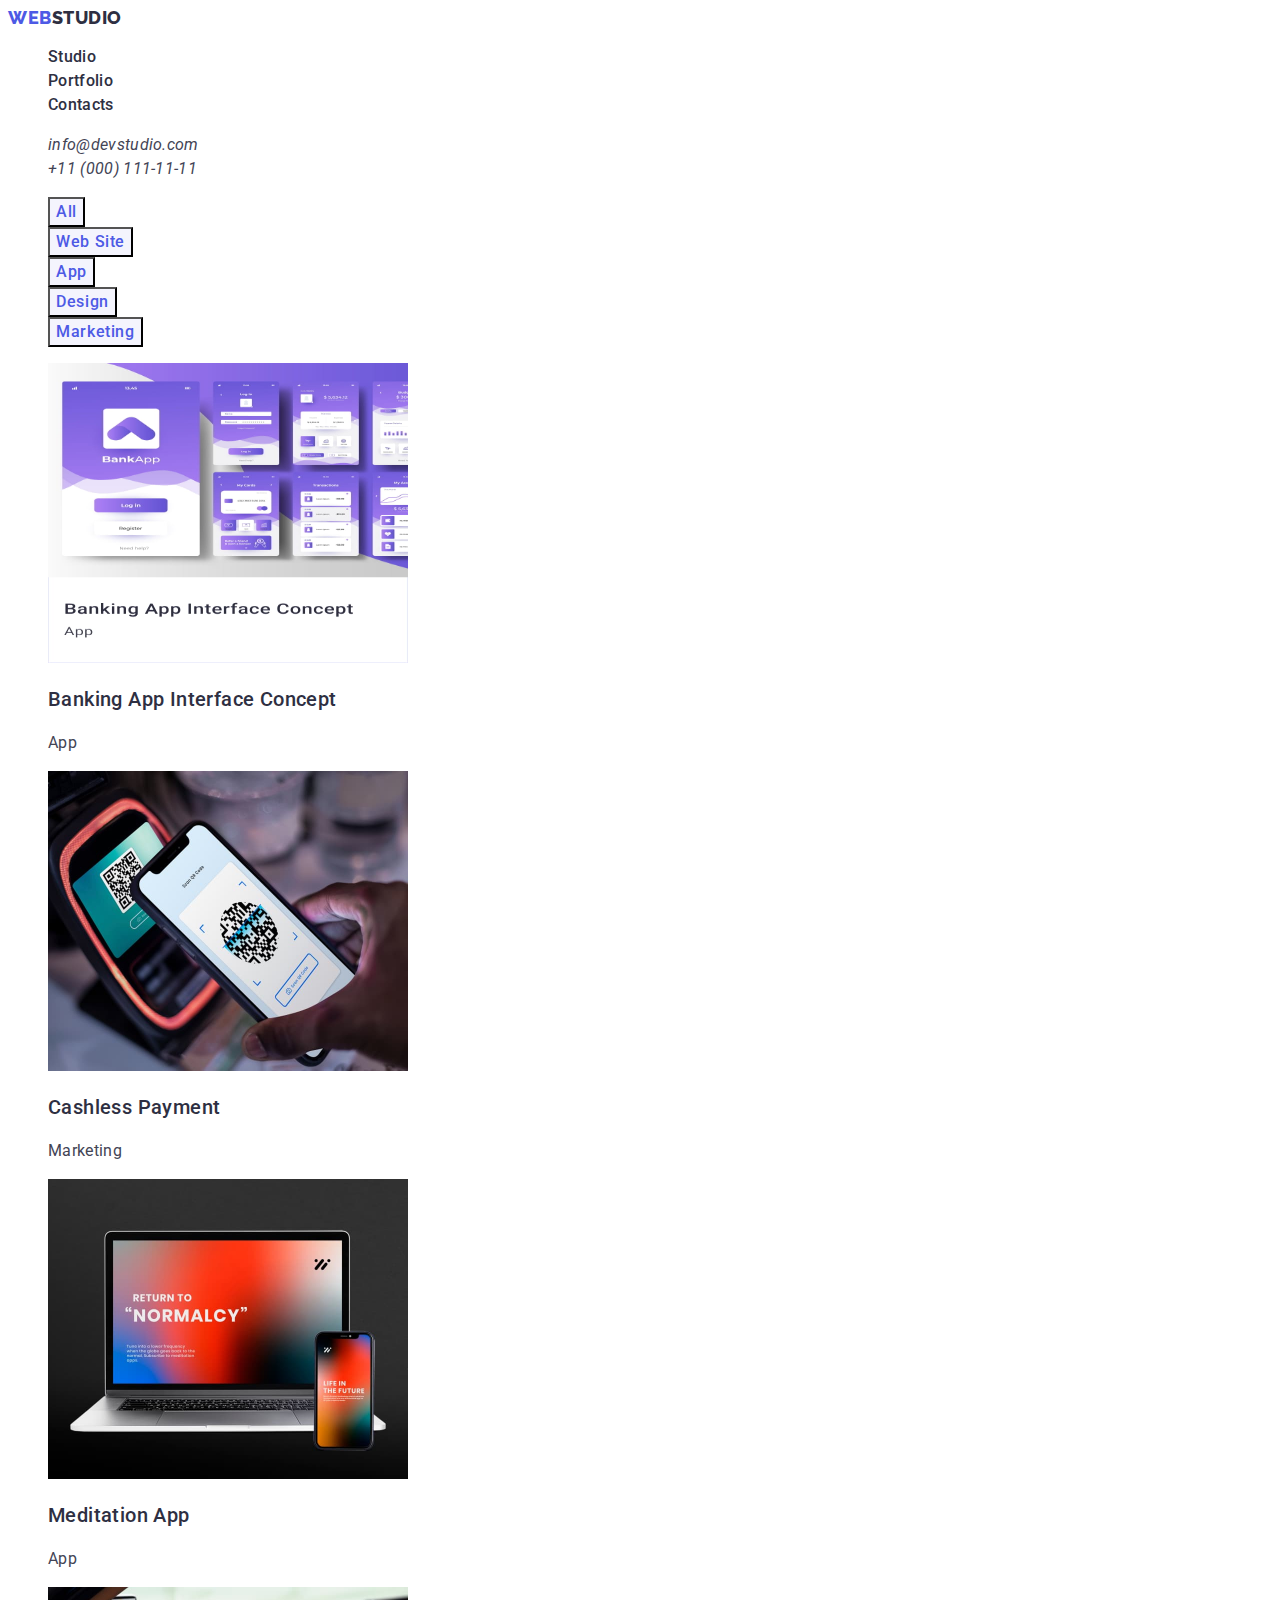
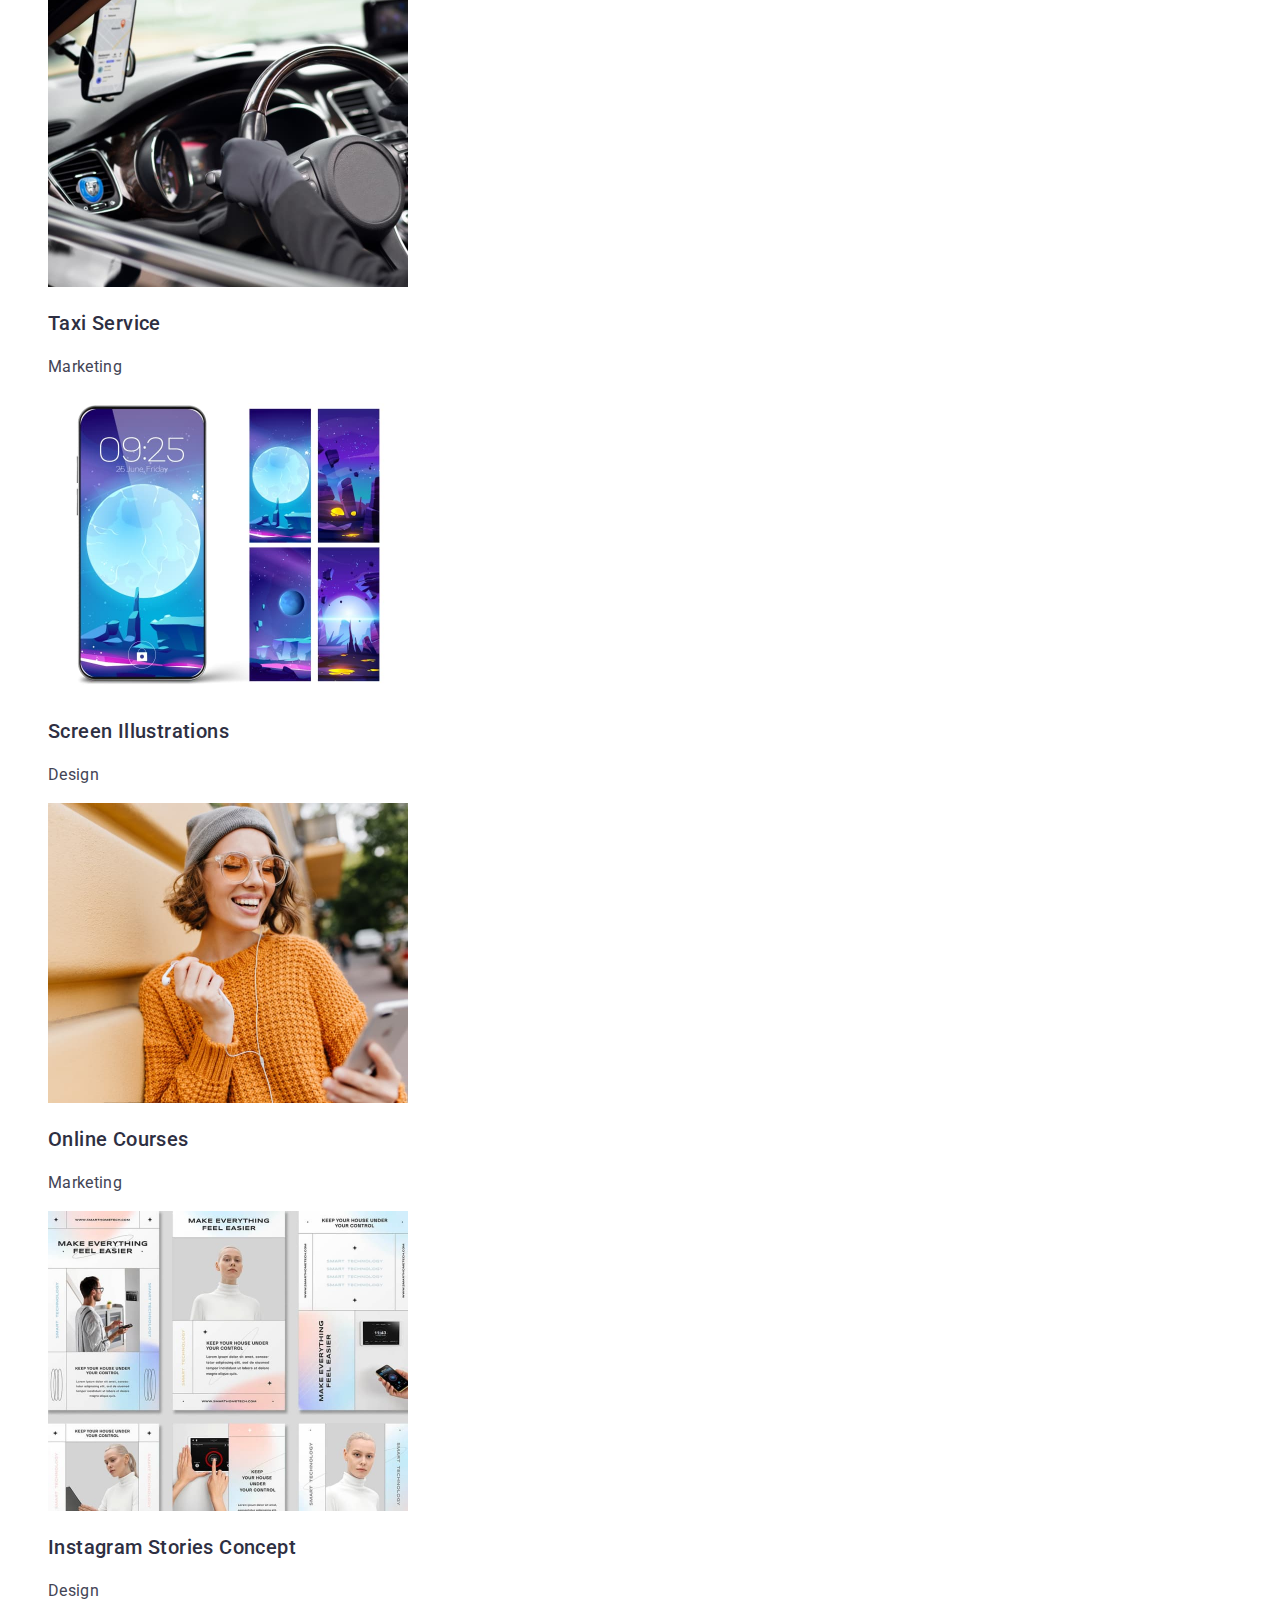
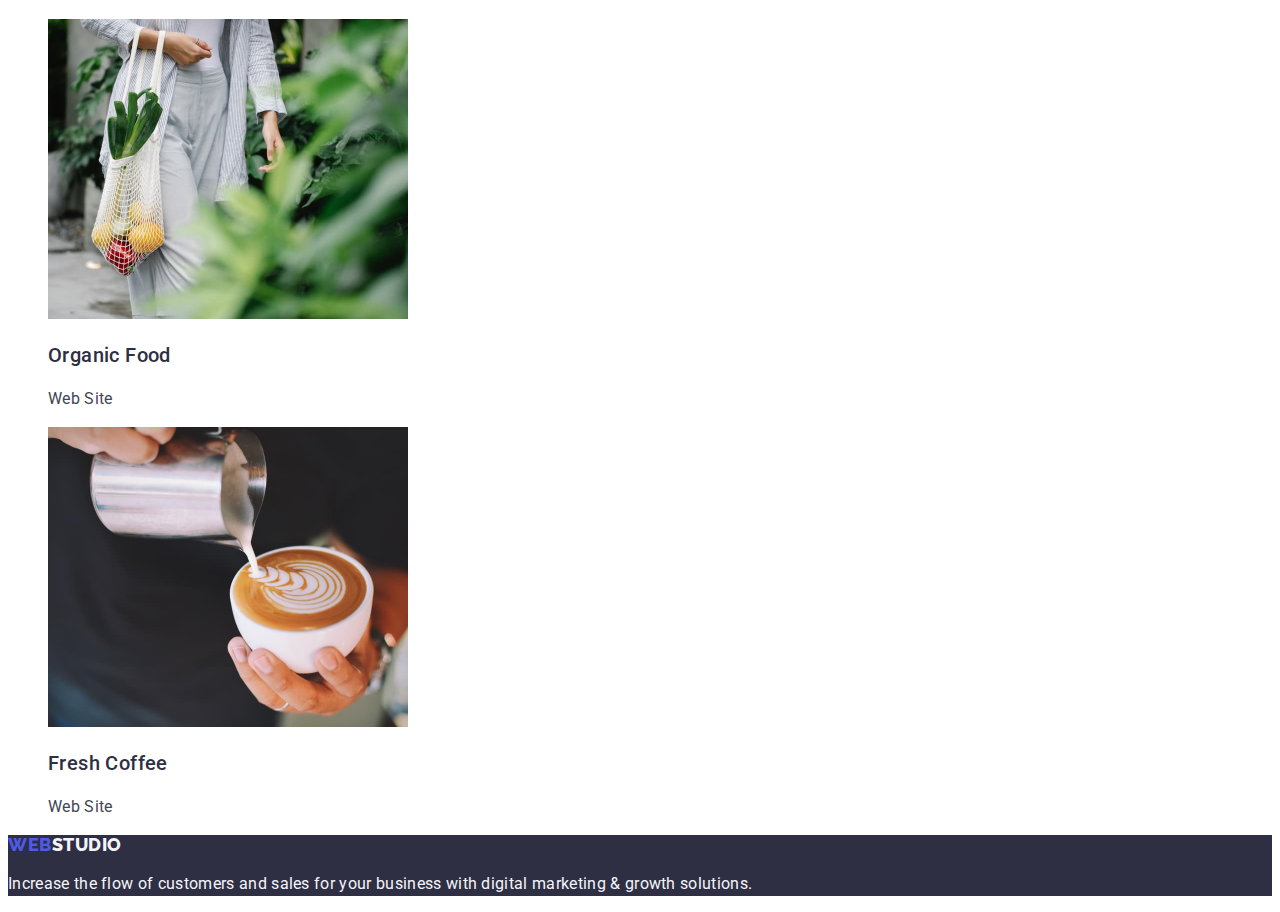
==== portfolio.html @ 21a37f5c "Portfolio" ====
<!DOCTYPE html>
<html lang="en">
<head>
    <meta charset="UTF-8">
    <meta name="viewport" content="width=device-width, initial-scale=1.0">
    <title>Portfolio</title>
    <link rel="preconnect" href="https://fonts.googleapis.com">
    <link rel="preconnect" href="https://fonts.gstatic.com" crossorigin>
    <link href="https://fonts.googleapis.com/css2?family=Raleway:wght@800&family=Roboto:wght@400;500;700;900&display=swap"
    rel="stylesheet">
    <link rel="stylesheet" href="./css/styles.css"/>
</head>
<body>
    <header class="header">
        
        <nav class="header-navigation">
            <a href="./index.html" class="header-logo link">
            <span class="header-logo-accent">WEB</span>STUDIO
            </a>
            <ul class="header-menu list">
              <li class="header-menu-item"><a class="header-menu-link link" href="#studio">Studio</a></li>
              <li class="header-menu-item"><a class="header-menu-link link" href="#portfolio">Portfolio</a></li>
              <li class="header-menu-item"><a class="header-menu-link link" href="#contacts">Contacts</a></li>
            </ul>
          </nav>

        <address>
            <ul class="header-socials list">
            <li class="header-socials-item"><a class="header-socials-link link" 
                href="mailto:info@devstudio.com">info@devstudio.com</a></li>
            <li class="header-socials-item"><a class="header-socials-link link"
                href="tel:+110001111111">+11 (000) 111-11-11</a></li>
            </ul>
        </address>
    </header>
    
    <main>
        <section class="buttons list">
            <ul class="buttons-menu list">
                <li>
                    <button type="button" class="element-button">All</button>
                </li>
                <li>
                    <button type="button"  class="element-button">Web Site</button>
                </li>
                <li>
                    <button type="button"  class="element-button">App</button>
                </li>
                <li>
                    <button type="button"  class="element-button">Design</button>
                </li>
                <li>
                    <button type="button"  class="element-button">Marketing</button>
                </li>
            </ul>
        </section>

        <section class="advantages">
        <h2 class="visually-hidden">What we do</h2>
        <ul class="advantages-list list">
            <li class="advantages-item" >
                <img src="./images/Banking-App-Interface-Concept.jpg" 
                alt="Banking App Interface Concept"
                width="360"
                height="300"
                />
                <h3 class="advantages-subtitle">Banking App Interface Concept</h3>
                <p class="advantages-item-text">App</p>
            </li>
            

            <li class="advantages-item">
                <img src="./images/Cashless-Payment.jpg" 
                alt="Cashless Payment"
                width="360"
                height="300"
                /> 
                <h3 class="advantages-subtitle">Cashless Payment</h3>
                <p class="advantages-item-text">Marketing</p>
            </li>
            

            <li class="advantages-item">
                <img src="./images/Meditation-App.jpg" 
                alt="Meditation App"
                width="360"
                height="300"
                /> 
                <h3 class="advantages-subtitle">Meditation App</h3>
                <p class="advantages-item-text">App</p>
            </li>
            
           
            <li class="advantages-item"> 
                <img src="./images/Taxi-Service.jpg" 
                alt="Taxi Service"
                width="360"
                height="300"
            /> 
            <h3 class="advantages-subtitle">Taxi Service</h3>
            <p class="advantages-item-text">Marketing</p>
            </li>

            <li class="advantages-item">
                <img src="./images/Screen-Illustrations.jpg" 
                alt="Screen Illustrations"
                width="360"
                height="300"
            /> 
            <h3 class="advantages-subtitle">Screen Illustrations</h3>
            <p class="advantages-item-text">Design</p>
            </li>

            <li class="advantages-item">
                <img src="./images/Online-Courses.jpg" 
                alt="Online Courses"
                width="360"
                height="300"
            /> 
            <h3 class="advantages-subtitle">Online Courses</h3>
            <p class="advantages-item-text">Marketing</p>
            </li>
            
            <li class="advantages-item">
                <img src="./images/Instagram-Stories-Concept.jpg" 
                alt="Instagram Stories Concept"
                width="360"
                height="300"
            /> 
            <h3 class="advantages-subtitle">Instagram Stories Concept</h3>
            <p class="advantages-item-text">Design</p>
            </li>

            <li class="advantages-item">
                <img src="./images/Organic-Food.jpg"
                alt="Organic Food"
                width="360"
                height="300"
            /> 
            <h3 class="advantages-subtitle">Organic Food</h3>
            <p class="advantages-item-text">Web Site</p>
            </li>

            <li class="advantages-item">
                <img src="./images/Fresh-Coffee.jpg" 
                alt="Fresh Coffee"
                width="360"
                height="300"
            /> 
            <h3 class="advantages-subtitle">Fresh Coffee</h3>
            <p class="advantages-item-text">Web Site</p>
            </li>

        </ul>
        </section>
    </main>
    
    <footer class="footer">
        <a href="./index.html" class="footer-logo link">
        <span class="header-logo-accent">WEB</span>STUDIO
        </a>

        <p class="footer-main-text">
            Increase the flow of customers and sales 
            for your business with digital marketing & growth solutions.
        </p>
    </footer>
</body>
</html>
---- css/styles.css ----
:root{
    --accent-color:  #4D5AE5;
}
body {
    font-family: 'Roboto';
}

.link{
    text-decoration: none;
}

.list{
    list-style-type: none;
}


.visually-hidden {
    position: absolute;
    width: 1px;
    height: 1px;
    margin: -1px;
    border: 0;
    padding: 0;        
    white-space: nowrap;
    clip-path: inset(100%);
    clip: rect(0 0 0 0);
    overflow: hidden;
}

/**------------ HEADER-------------- */

.header-logo {
color: #2E2F42;
font-size: 18px;
font-family: Raleway;
font-weight: 800;
line-height: 1.16;
letter-spacing: 0.03em;
text-transform: uppercase;
}

.header-logo-accent {
color: var(--accent-color);
}

.header-menu-link {
color: #2E2F42;
font-size: 16px;
font-weight: 500;
line-height: 1.5;
letter-spacing: 0.02em;
}
  
.header-menu-link:focus,
.header-menu-link:hover{
    color: var(--accent-color);
}

.header-socials-link{
    color: #434455;
    font-size: 16px;
    line-height: 1.5;
    letter-spacing: 0.02em;
}

/*?------------ BUTTONS SECTION-------------- */

.element-button{
    color: var(--accent-color);
    background-color: #F4F4FD;
    text-align: center;
    font-size: 16px;
    font-family: inherit;
    font-weight: 500;
    line-height: 1.5;
    letter-spacing: 0.04em;
}

.element-button:is(:hover,:focus){
color: #FFF;
background-color: #404BBF;
}

/*!------------ ADVANTAGES-------------- */

.advantages-list {
    background-color: #FFF;
}

.advantages-subtitle {
color: #2E2F42;
font-size: 20px;
font-weight: 500;
line-height: 1.2;
letter-spacing: 0.02em;
}
.advantages-item-text {
color: #434455;
font-size: 16px;
line-height: 1.5;
letter-spacing: 0.02em;
}

/*TODO------------ FOOTER-------------- */
.footer{
    background: #2E2F42; 
}
.footer-logo {
    color: #F4F4FD;
    font-size: 18px;
    font-family: Raleway;
    font-weight: 800;
    line-height: 1.16;
    letter-spacing: 0.03em;
    text-transform: uppercase;
    }
    
.header-logo-accent {
    color: var(--accent-color);
}
.footer-main-text{
    color: #F4F4FD;
    font-size: 16px;
    line-height: 1.5;
    letter-spacing: 0.02em;
}
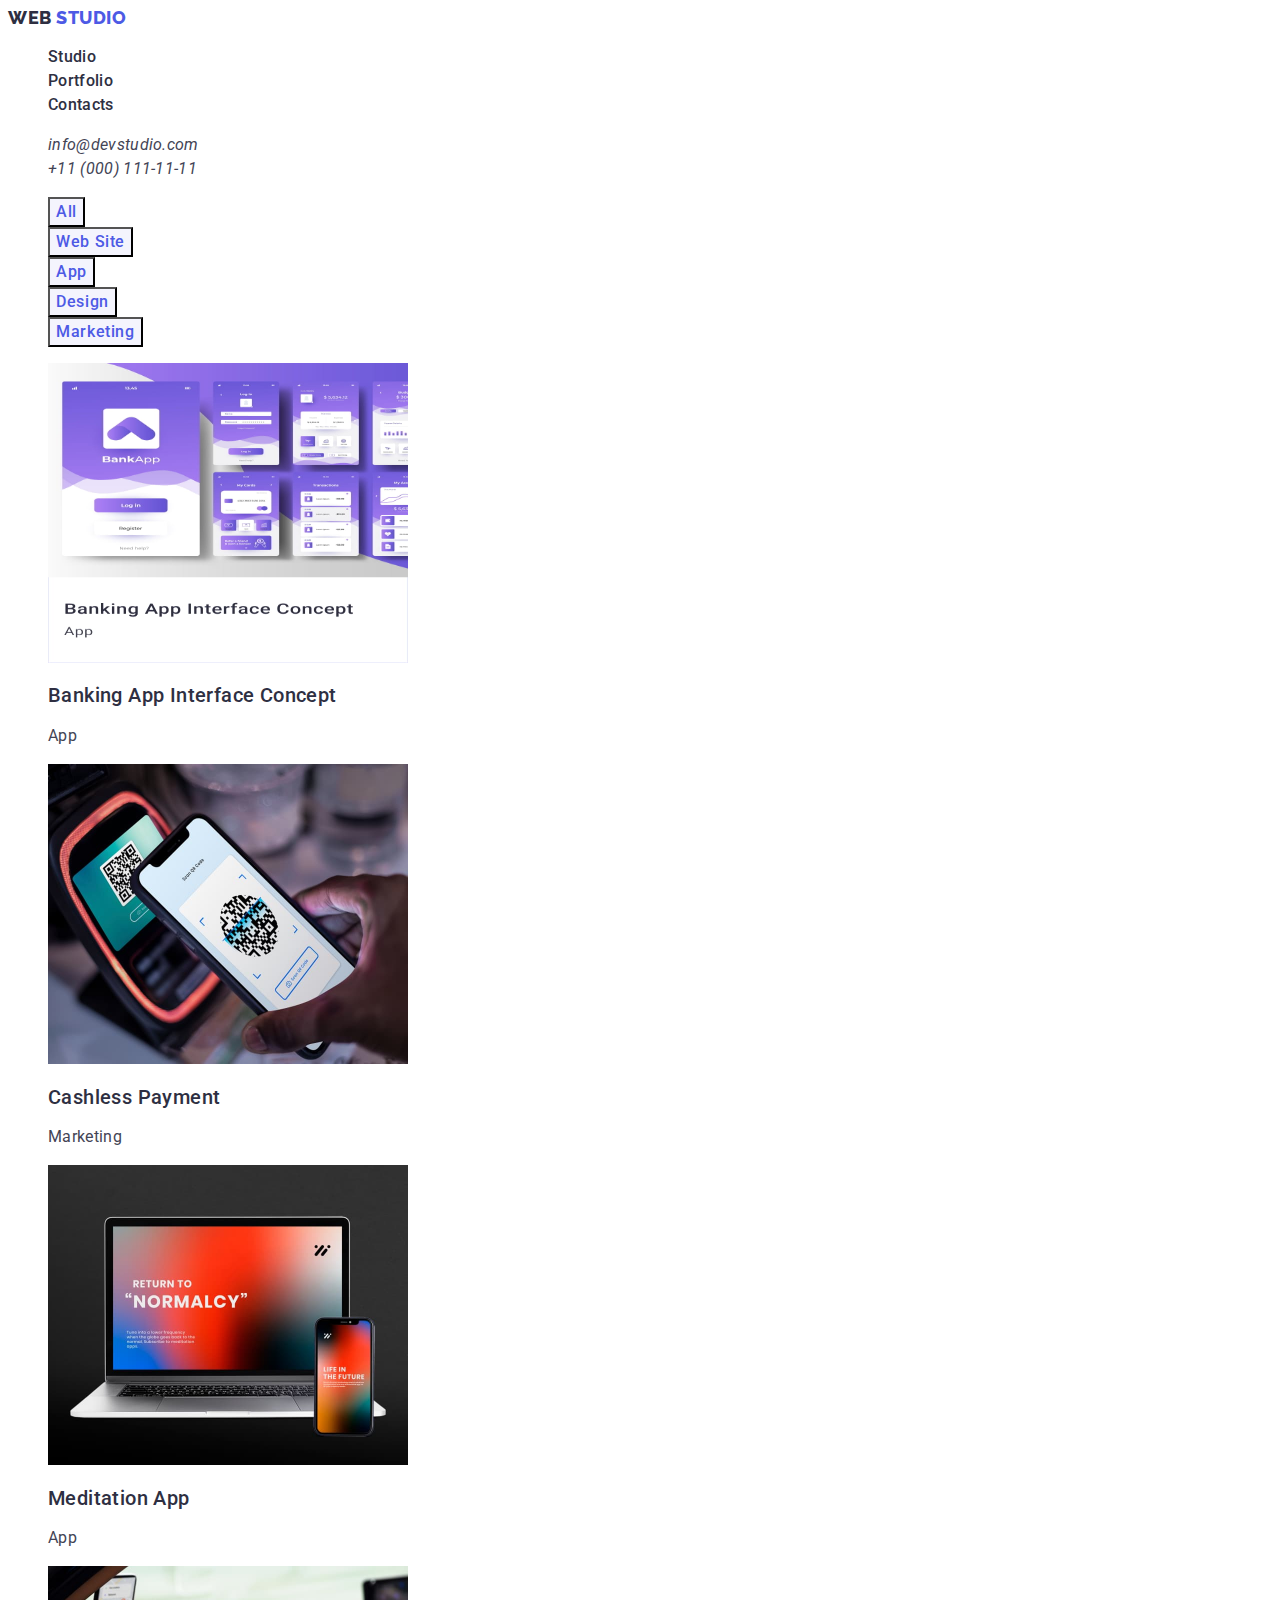
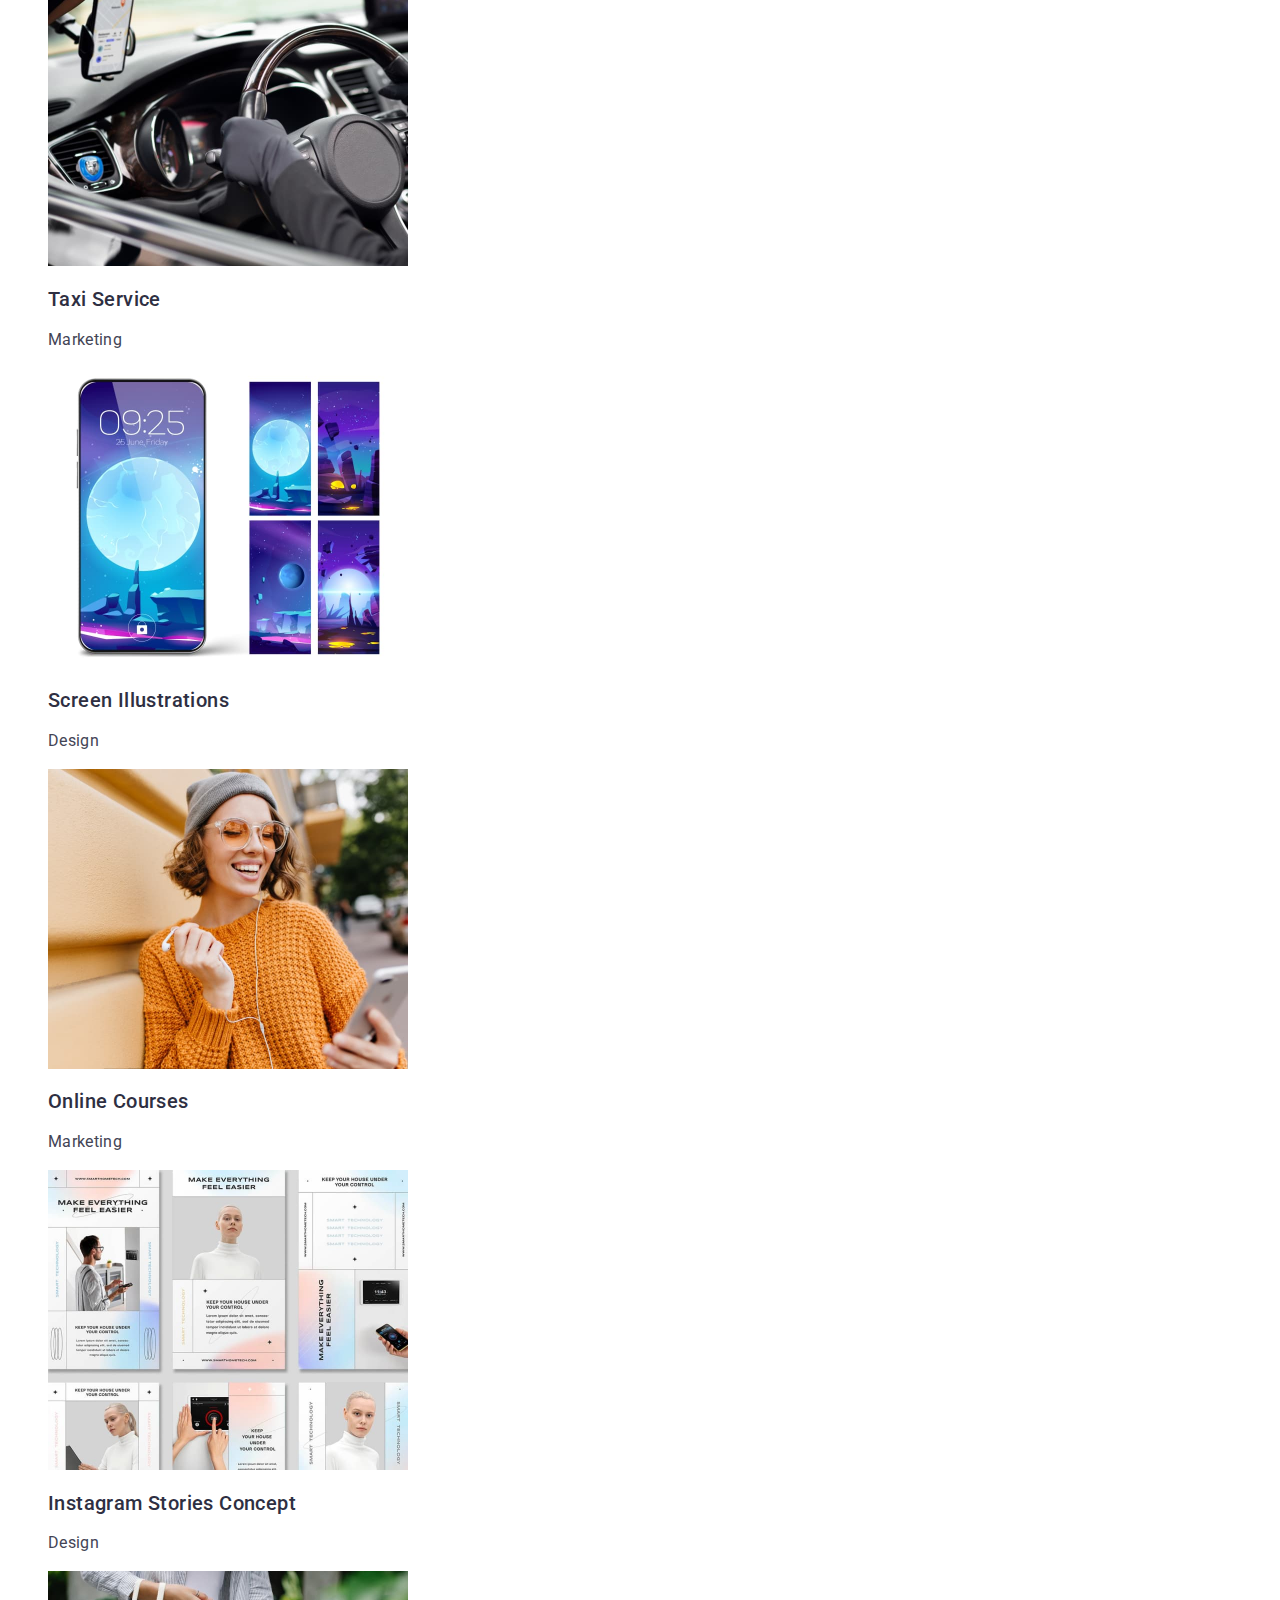
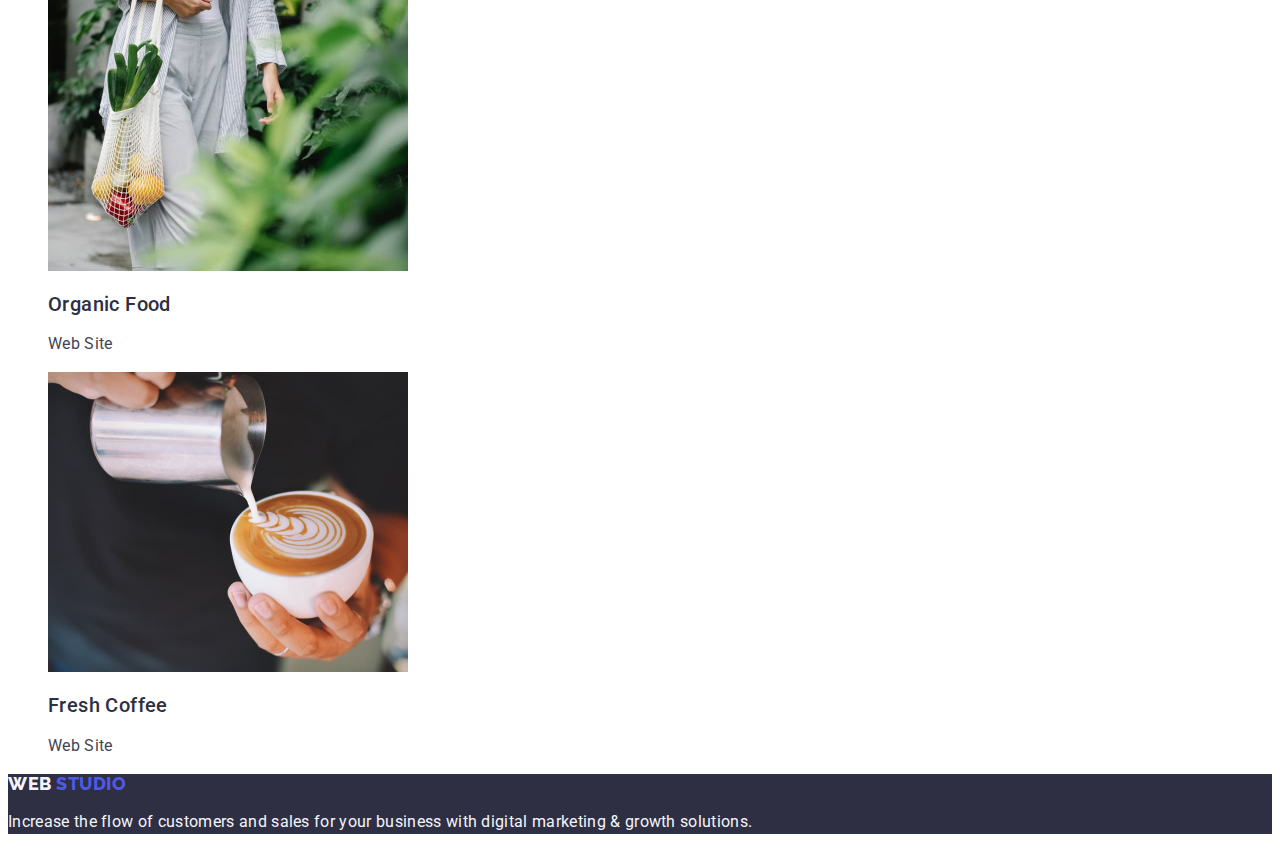
==== commit 925ea739: "portfolio+webstudio" ====
--- a/portfolio.html
+++ b/portfolio.html
@@ -15,16 +15,17 @@
         
         <nav class="header-navigation">
             <a href="./index.html" class="header-logo link">
-            <span class="header-logo-accent">WEB</span>STUDIO
+            Web
+            <span class="header-logo-accent">studio</span>
             </a>
             <ul class="header-menu list">
-              <li class="header-menu-item"><a class="header-menu-link link" href="#studio">Studio</a></li>
-              <li class="header-menu-item"><a class="header-menu-link link" href="#portfolio">Portfolio</a></li>
-              <li class="header-menu-item"><a class="header-menu-link link" href="#contacts">Contacts</a></li>
+              <li class="header-menu-item"><a class="header-menu-link link" href="./index.html">Studio</a></li>
+              <li class="header-menu-item"><a class="header-menu-link link" href="./portfolio.html">Portfolio</a></li>
+              <li class="header-menu-item"><a class="header-menu-link link" href="">Contacts</a></li>
             </ul>
           </nav>
 
-        <address>
+        <address class="adress">
             <ul class="header-socials list">
             <li class="header-socials-item"><a class="header-socials-link link" 
                 href="mailto:info@devstudio.com">info@devstudio.com</a></li>
@@ -35,7 +36,8 @@
     </header>
     
     <main>
-        <section class="buttons list">
+        <section>
+            <h1 class="visually-hidden">What we do</h1>
             <ul class="buttons-menu list">
                 <li>
                     <button type="button" class="element-button">All</button>
@@ -53,10 +55,9 @@
                     <button type="button"  class="element-button">Marketing</button>
                 </li>
             </ul>
-        </section>
 
-        <section class="advantages">
-        <h2 class="visually-hidden">What we do</h2>
+
+        
         <ul class="advantages-list list">
             <li class="advantages-item" >
                 <img src="./images/Banking-App-Interface-Concept.jpg" 
@@ -64,7 +65,7 @@
                 width="360"
                 height="300"
                 />
-                <h3 class="advantages-subtitle">Banking App Interface Concept</h3>
+                <h2 class="advantages-subtitle">Banking App Interface Concept</h2>
                 <p class="advantages-item-text">App</p>
             </li>
             
@@ -75,7 +76,7 @@
                 width="360"
                 height="300"
                 /> 
-                <h3 class="advantages-subtitle">Cashless Payment</h3>
+                <h2 class="advantages-subtitle">Cashless Payment</h2>
                 <p class="advantages-item-text">Marketing</p>
             </li>
             
@@ -86,7 +87,7 @@
                 width="360"
                 height="300"
                 /> 
-                <h3 class="advantages-subtitle">Meditation App</h3>
+                <h2 class="advantages-subtitle">Meditation App</h2>
                 <p class="advantages-item-text">App</p>
             </li>
             
@@ -97,7 +98,7 @@
                 width="360"
                 height="300"
             /> 
-            <h3 class="advantages-subtitle">Taxi Service</h3>
+            <h2 class="advantages-subtitle">Taxi Service</h2>
             <p class="advantages-item-text">Marketing</p>
             </li>
 
@@ -107,7 +108,7 @@
                 width="360"
                 height="300"
             /> 
-            <h3 class="advantages-subtitle">Screen Illustrations</h3>
+            <h2 class="advantages-subtitle">Screen Illustrations</h2>
             <p class="advantages-item-text">Design</p>
             </li>
 
@@ -117,7 +118,7 @@
                 width="360"
                 height="300"
             /> 
-            <h3 class="advantages-subtitle">Online Courses</h3>
+            <h2 class="advantages-subtitle">Online Courses</h2>
             <p class="advantages-item-text">Marketing</p>
             </li>
             
@@ -127,7 +128,7 @@
                 width="360"
                 height="300"
             /> 
-            <h3 class="advantages-subtitle">Instagram Stories Concept</h3>
+            <h2 class="advantages-subtitle">Instagram Stories Concept</h2>
             <p class="advantages-item-text">Design</p>
             </li>
 
@@ -137,7 +138,7 @@
                 width="360"
                 height="300"
             /> 
-            <h3 class="advantages-subtitle">Organic Food</h3>
+            <h2 class="advantages-subtitle">Organic Food</h2>
             <p class="advantages-item-text">Web Site</p>
             </li>
 
@@ -147,7 +148,7 @@
                 width="360"
                 height="300"
             /> 
-            <h3 class="advantages-subtitle">Fresh Coffee</h3>
+            <h2 class="advantages-subtitle">Fresh Coffee</h2>
             <p class="advantages-item-text">Web Site</p>
             </li>
 
@@ -156,8 +157,8 @@
     </main>
     
     <footer class="footer">
-        <a href="./index.html" class="footer-logo link">
-        <span class="header-logo-accent">WEB</span>STUDIO
+        <a href="./index.html" class="footer-logo link">Web
+        <span class="header-logo-accent">Studio</span>
         </a>
 
         <p class="footer-main-text">
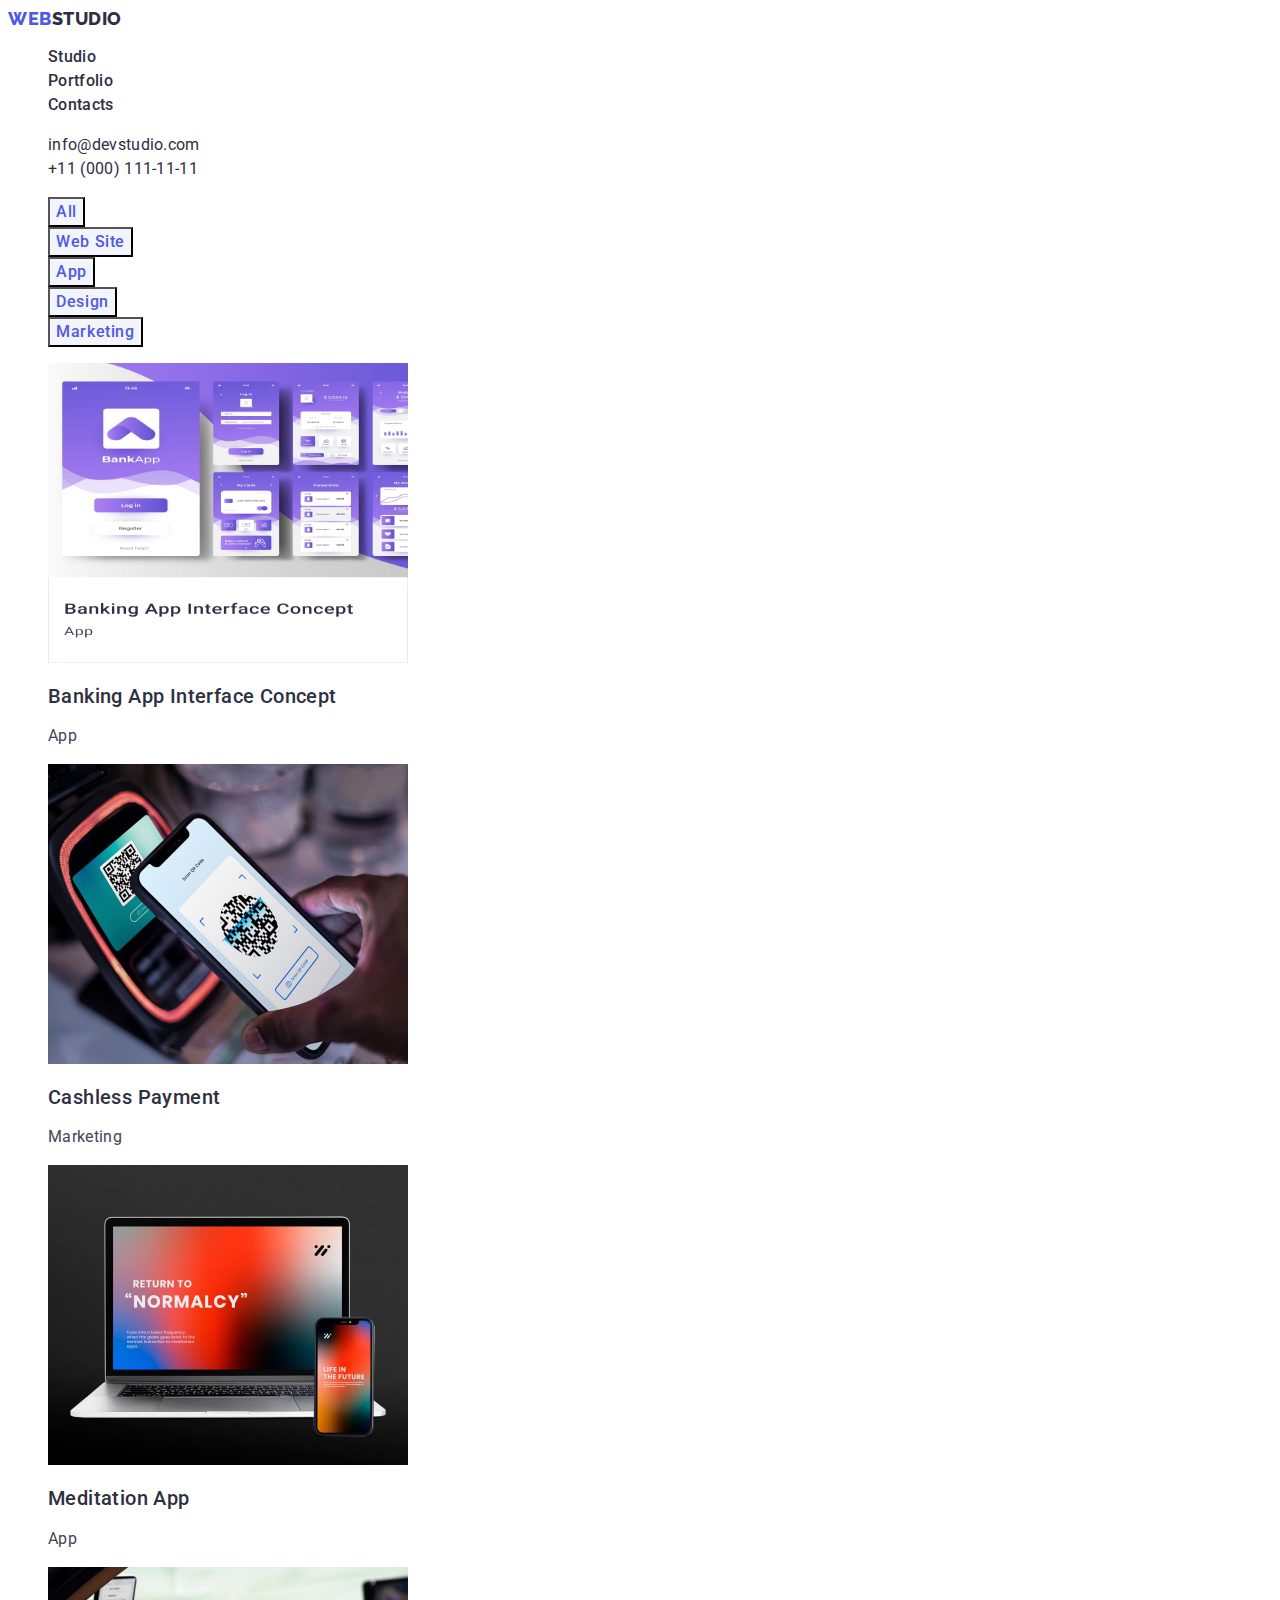
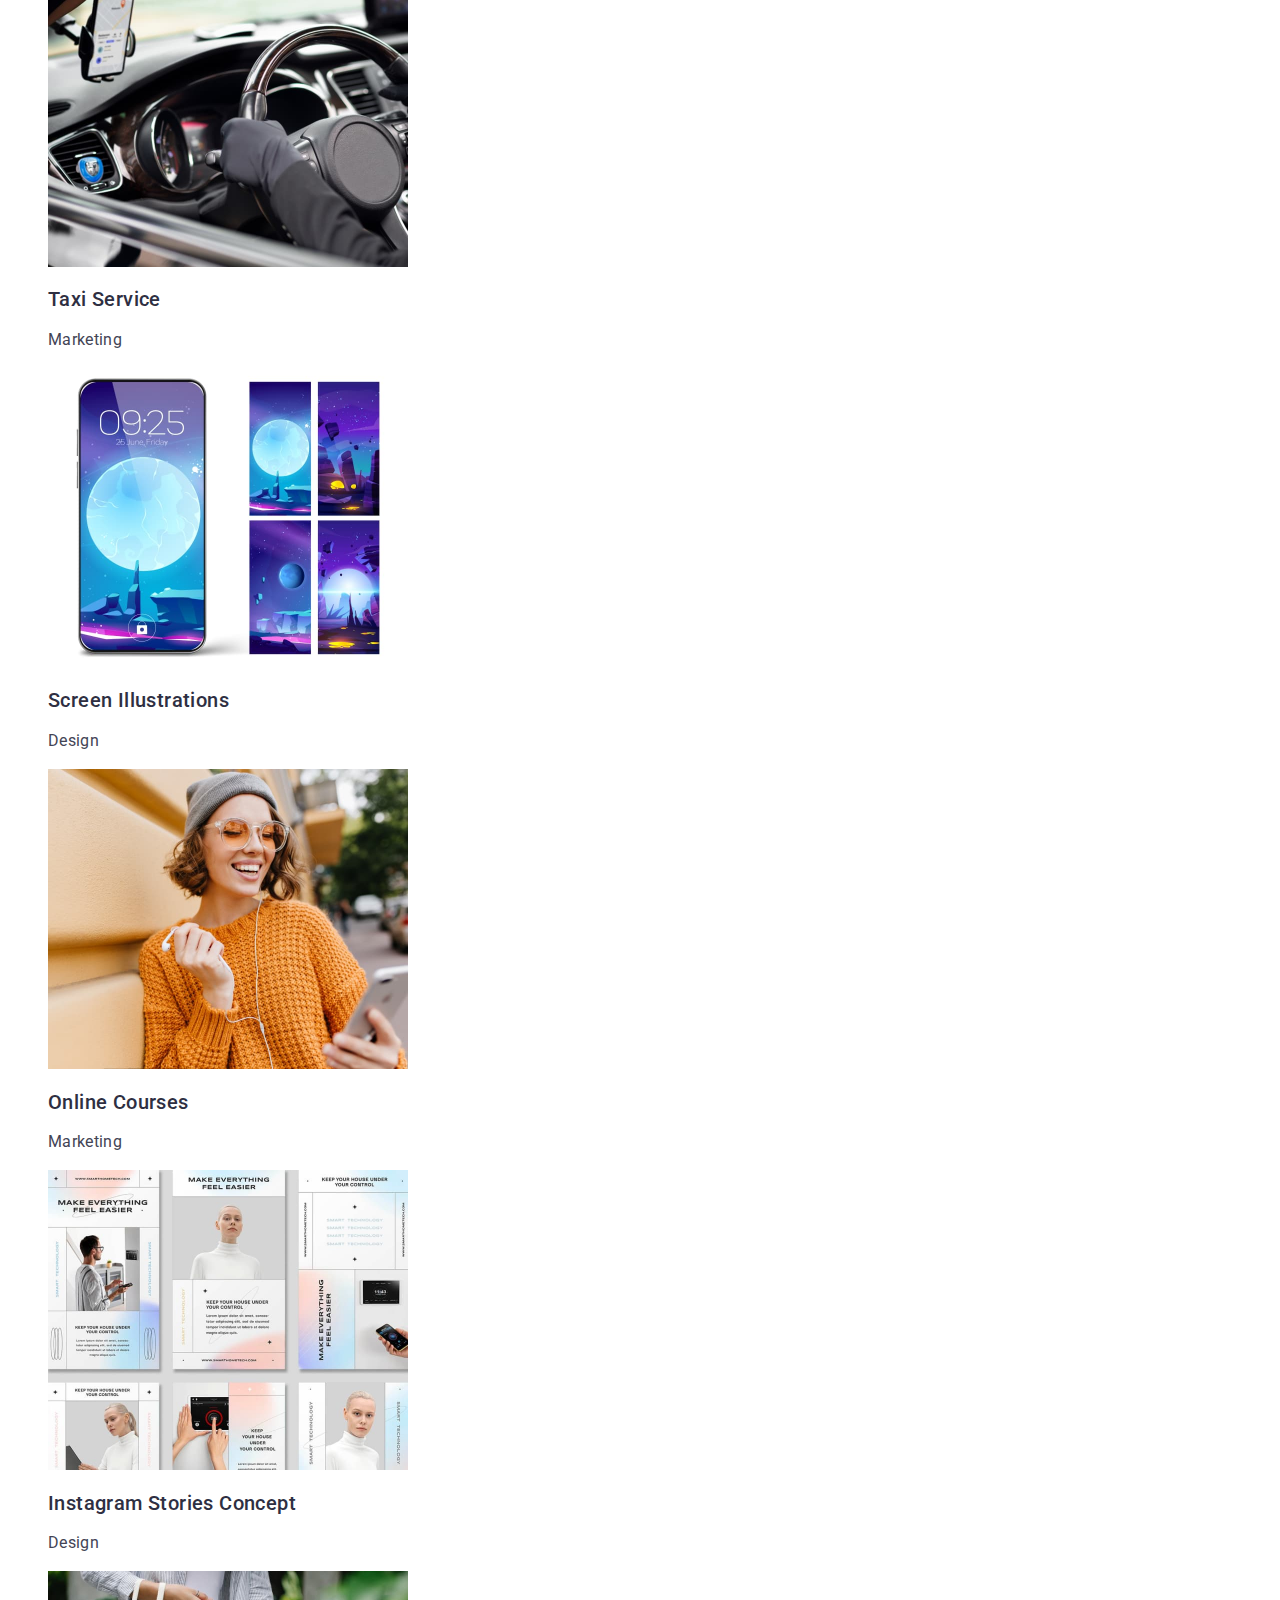
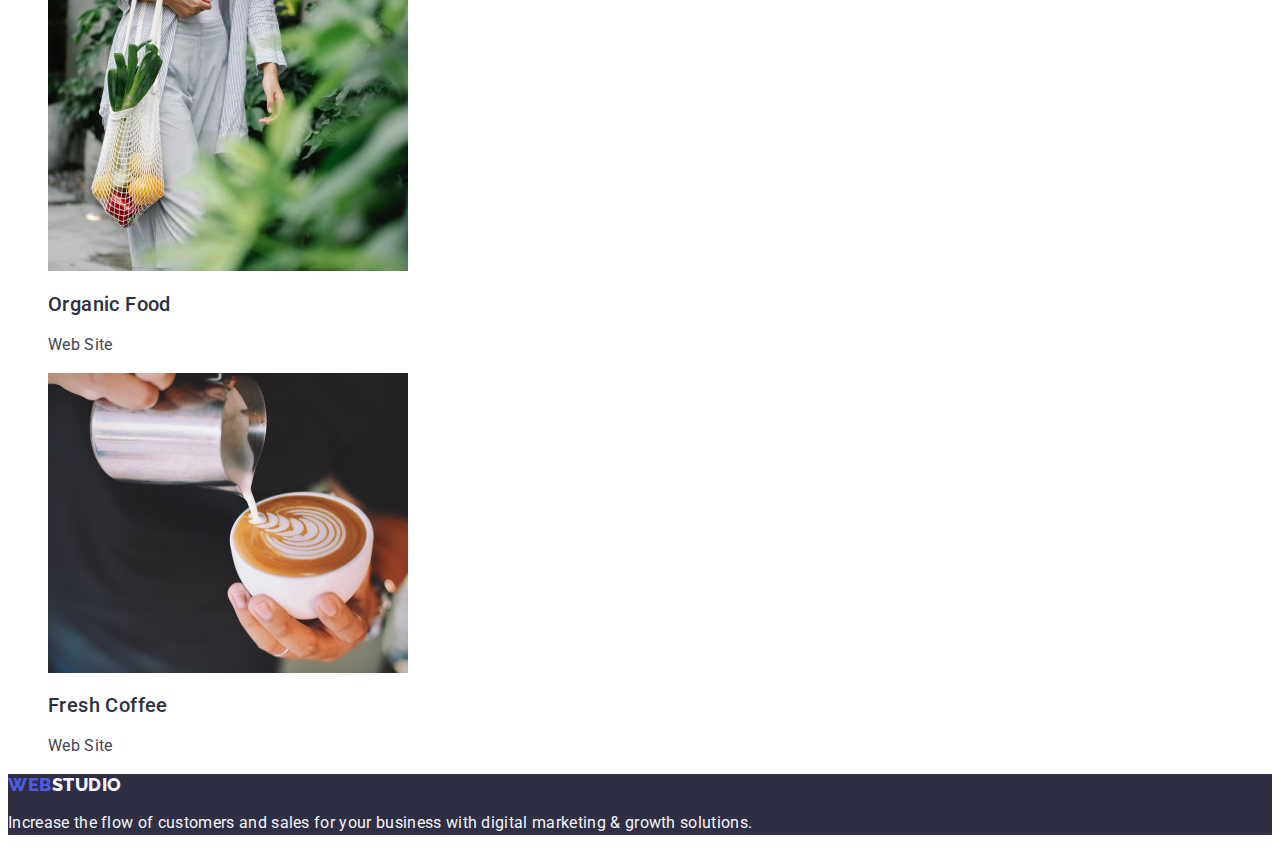
==== commit b4731e7f: "WebStudio&Portfolio" ====
--- a/portfolio.html
+++ b/portfolio.html
@@ -15,8 +15,8 @@
         
         <nav class="header-navigation">
             <a href="./index.html" class="header-logo link">
-            Web
-            <span class="header-logo-accent">studio</span>
+            Web<span 
+            class="header-logo-accent">studio</span>
             </a>
             <ul class="header-menu list">
               <li class="header-menu-item"><a class="header-menu-link link" href="./index.html">Studio</a></li>
@@ -157,8 +157,8 @@
     </main>
     
     <footer class="footer">
-        <a href="./index.html" class="footer-logo link">Web
-        <span class="header-logo-accent">Studio</span>
+        <a href="./index.html" class="footer-logo link">Web<span
+        class="footer-logo-accent">Studio</span>
         </a>
 
         <p class="footer-main-text">
--- a/css/styles.css
+++ b/css/styles.css
@@ -1,8 +1,13 @@
 :root{
     --accent-color:  #4D5AE5;
-}
+    --primary-black-color: #2e2f42;
+    --text-color: #434455;
+    --primary-white-color: #ffffff;
+} 
 body {
-    font-family: 'Roboto';
+    font-family: 'Roboto', sans-serif;
+    color:#434455;
+    background-color: #ffffff;
 }
 
 .link{
@@ -30,43 +35,146 @@
 /**------------ HEADER-------------- */
 
 .header-logo {
-color: #2E2F42;
+color: #4D5AE5;
 font-size: 18px;
-font-family: Raleway;
+font-family: "Raleway", sans-serif;
 font-weight: 800;
-line-height: 1.16;
+line-height: 1.17;
 letter-spacing: 0.03em;
 text-transform: uppercase;
 }
 
 .header-logo-accent {
-color: var(--accent-color);
+color: var(--primary-black-color);
 }
 
 .header-menu-link {
-color: #2E2F42;
-font-size: 16px;
-font-weight: 500;
-line-height: 1.5;
-letter-spacing: 0.02em;
-}
-  
+color: var(--primary-black-color);
+font-size: 16px;
+font-weight: 500;
+line-height: 1.5;
+letter-spacing: 0.02em;
+}
+
+.header-socials-link{
+color: var(--primary-black-color);
+font-size: 16px;
+line-height: 1.5;
+letter-spacing: 0.02em;
+}
+
 .header-menu-link:focus,
 .header-menu-link:hover{
-    color: var(--accent-color);
-}
-
-.header-socials-link{
-    color: #434455;
-    font-size: 16px;
-    line-height: 1.5;
+    color: #404BBF;
+}
+
+.adress{
+    font-style: normal;
+}
+
+.header-socials-link:is(:hover,:focus){
+    color:#404BBF
+}
+/*TODO------------------------WEBSTUDIO------------------------**/
+/*?------------ SECTION BUTTON -------------- */
+.effective-sol-button{
+    background-color:var(--primary-black-color);
+
+}
+.effective-item{
+color: var(--primary-white-color);
+background-color: var(--primary-black-color);
+text-align: center;
+font-size: 56px;
+font-weight: 700;
+line-height: 1.07;
+letter-spacing: 0.02em;
+}
+
+.element-button {
+color: var(--primary-white-color);
+background-color: var(--accent-color);
+font-family: 'Roboto', sans-serif;
+font-size: 16px;
+font-weight: 500;
+line-height: 1.5;
+letter-spacing: 0.04em;
+cursor: pointer;
+}
+.element-button:focus,
+.element-button:hover{
+    color: #404BBF;
+}
+/**------------ ADVANTAGES -------------- */
+
+.advantages-subtitle {
+color: var(--primary-black-color);
+font-size: 20px;
+font-weight: 500;
+line-height: 1.2;
+letter-spacing: 0.02em;
+}
+
+.advantages-item-text {
+color: #434455;
+font-size: 16px;
+font-family: Roboto;
+line-height: 1.5;
+letter-spacing: 0.02em;
+}
+
+/*------------ What are we doing -------------- */
+.about-us {
+color: var(--primary-black-color);
+text-align: center;
+font-size: 36px;
+font-weight: 700;
+line-height: 1.11;
+letter-spacing: 0.02em;
+text-transform: capitalize;
+}
+
+/*?------------ Our team -------------- */
+.our-team{
+    background-color: #F4F4FD;
+}
+.team{
+    color: var(--primary-black-color);
+    text-align: center;
+    font-size: 36px;
+    font-weight: 700;
+    line-height: 1.11;
     letter-spacing: 0.02em;
-}
+    text-transform: capitalize;
+    background-color: #FFFFFF;
+}
+
+.team-subtitle{
+color: var(--primary-black-color);
+text-align: center;
+font-size: 20px;
+font-weight: 500;
+line-height: 1.2;
+letter-spacing: 0.02em;
+}
+
+.team-text{
+color: var(--slate, #434455);
+text-align: center;
+font-size: 16px;
+line-height: 1.5;
+letter-spacing: 0.02em;
+}
+
+/*TODO------------------------WEBSTUDIO------------------------**/
+
+/*!------------------------PORTFOLIO------------------------**/
 
 /*?------------ BUTTONS SECTION-------------- */
 
 .element-button{
     color: var(--accent-color);
+
     background-color: #F4F4FD;
     text-align: center;
     font-size: 16px;
@@ -74,6 +182,7 @@
     font-weight: 500;
     line-height: 1.5;
     letter-spacing: 0.04em;
+    cursor: pointer;
 }
 
 .element-button:is(:hover,:focus){
@@ -101,22 +210,23 @@
 letter-spacing: 0.02em;
 }
 
-/*TODO------------ FOOTER-------------- */
+/*!------------------------PORTFOLIO------------------------**/
+/*------------ FOOTER-------------- */
 .footer{
-    background: #2E2F42; 
+    background-color: #2E2F42; 
 }
 .footer-logo {
-    color: #F4F4FD;
+    color: var(--accent-color);
     font-size: 18px;
-    font-family: Raleway;
+    font-family: "Raleway", sans-serif;
     font-weight: 800;
-    line-height: 1.16;
+    line-height: 1.17;
     letter-spacing: 0.03em;
     text-transform: uppercase;
     }
     
-.header-logo-accent {
-    color: var(--accent-color);
+.footer-logo-accent {
+    color:  #F4F4FD;
 }
 .footer-main-text{
     color: #F4F4FD;
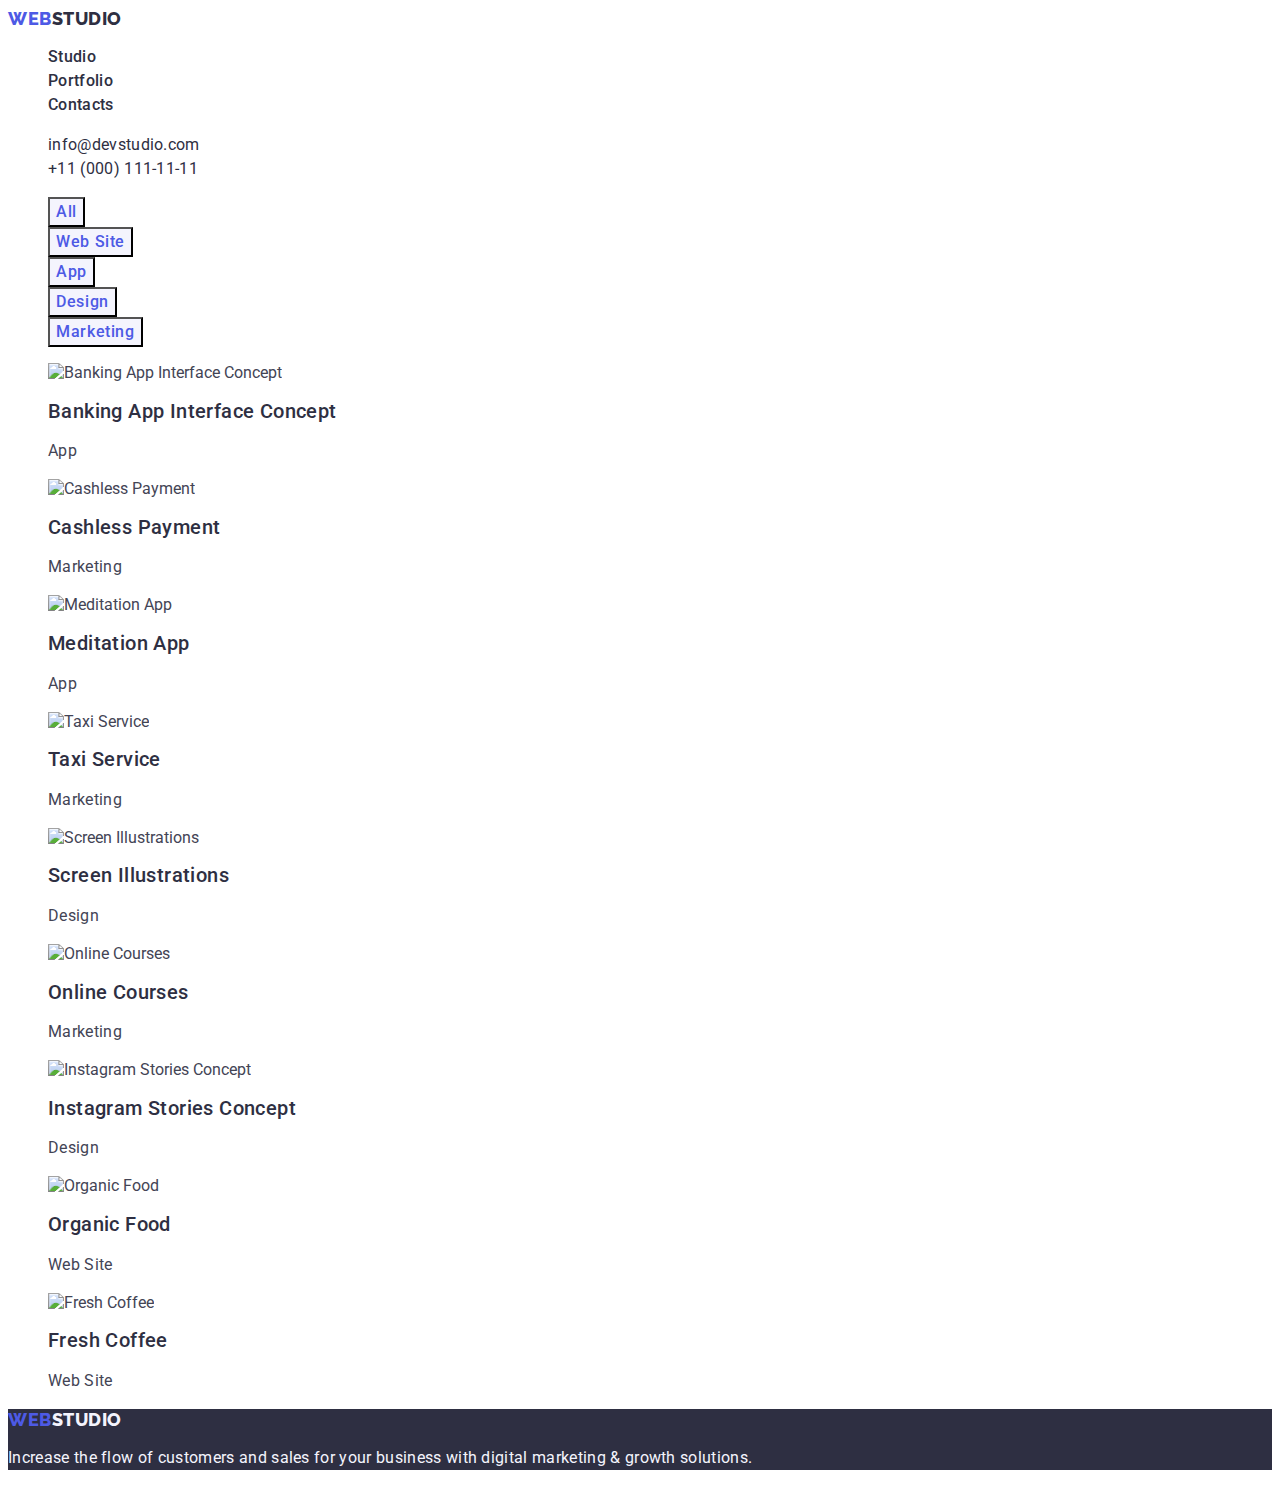
==== commit fb85da1b: "Revert "Portfolio"" ====
--- a/portfolio.html
+++ b/portfolio.html
@@ -16,7 +16,7 @@
         <nav class="header-navigation">
             <a href="./index.html" class="header-logo link">
             Web<span 
-            class="header-logo-accent">studio</span>
+            class="header-logo-accent">Studio</span>
             </a>
             <ul class="header-menu list">
               <li class="header-menu-item"><a class="header-menu-link link" href="./index.html">Studio</a></li>
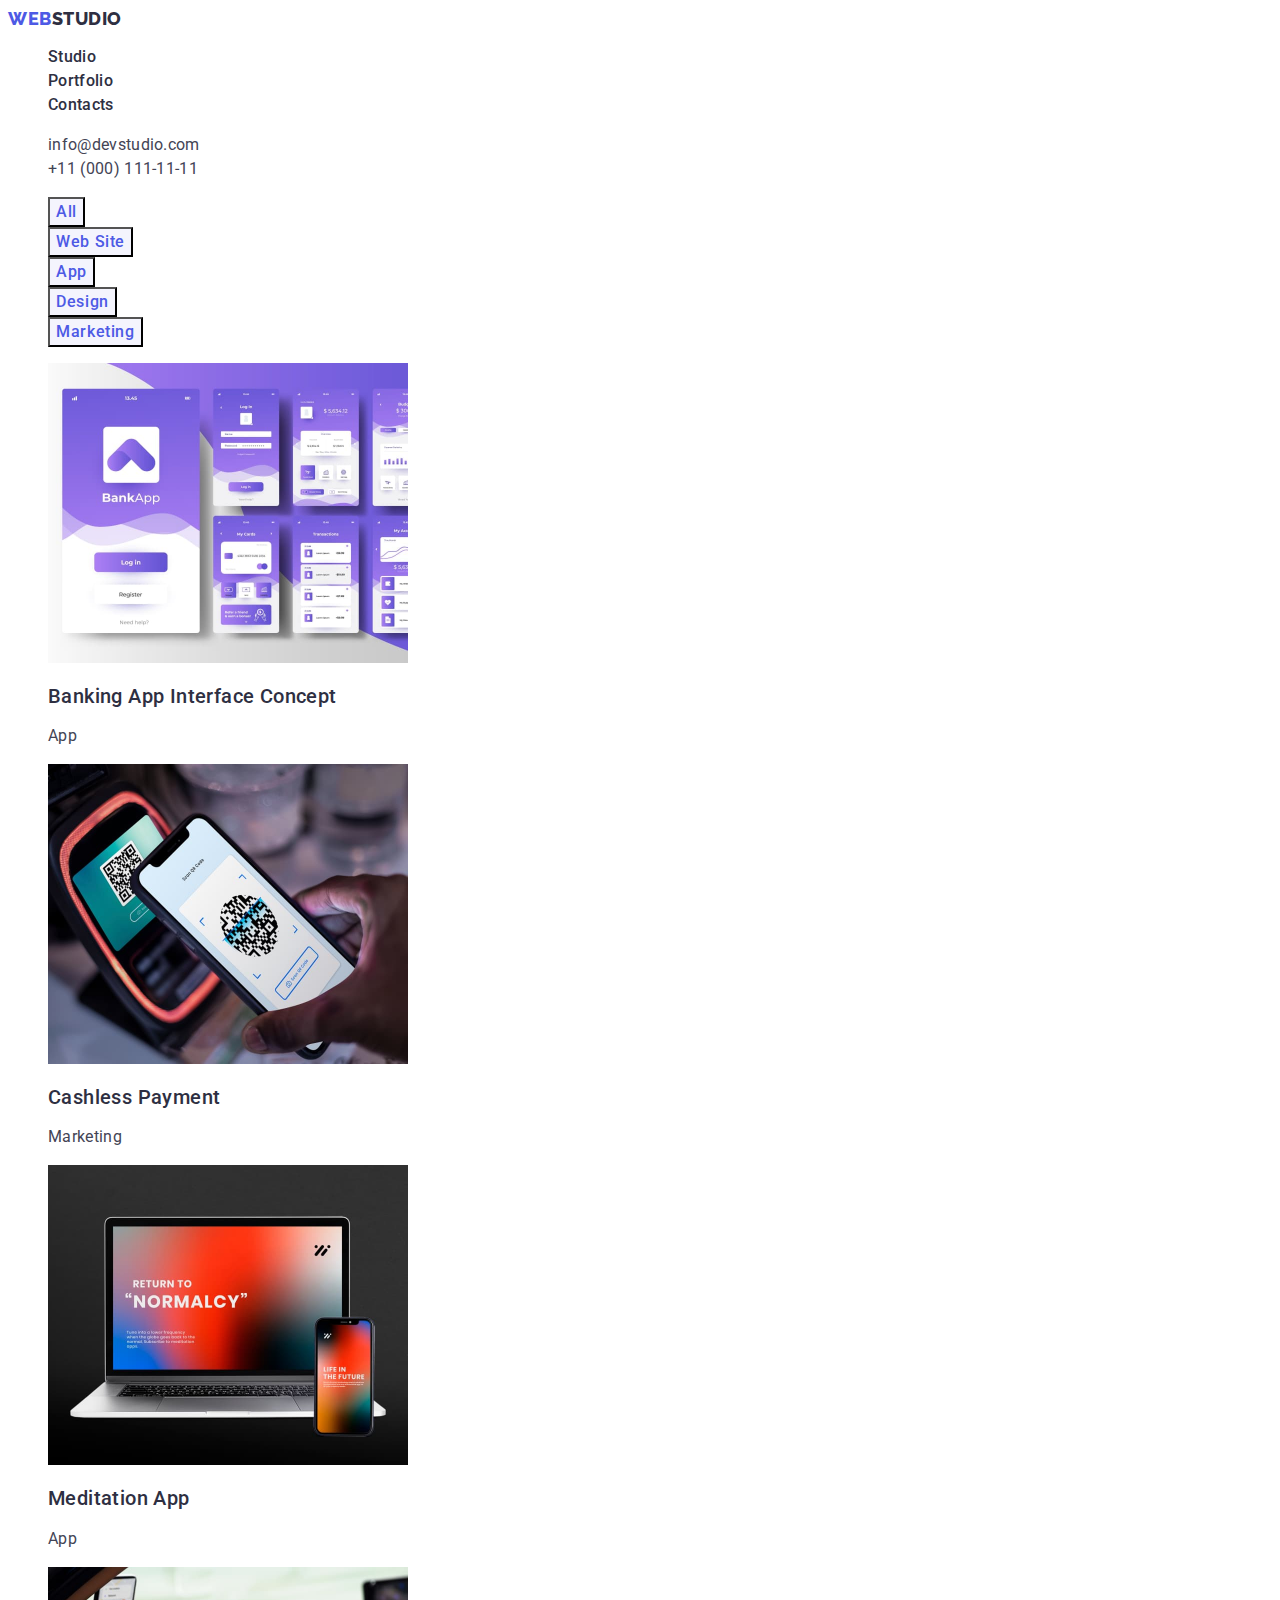
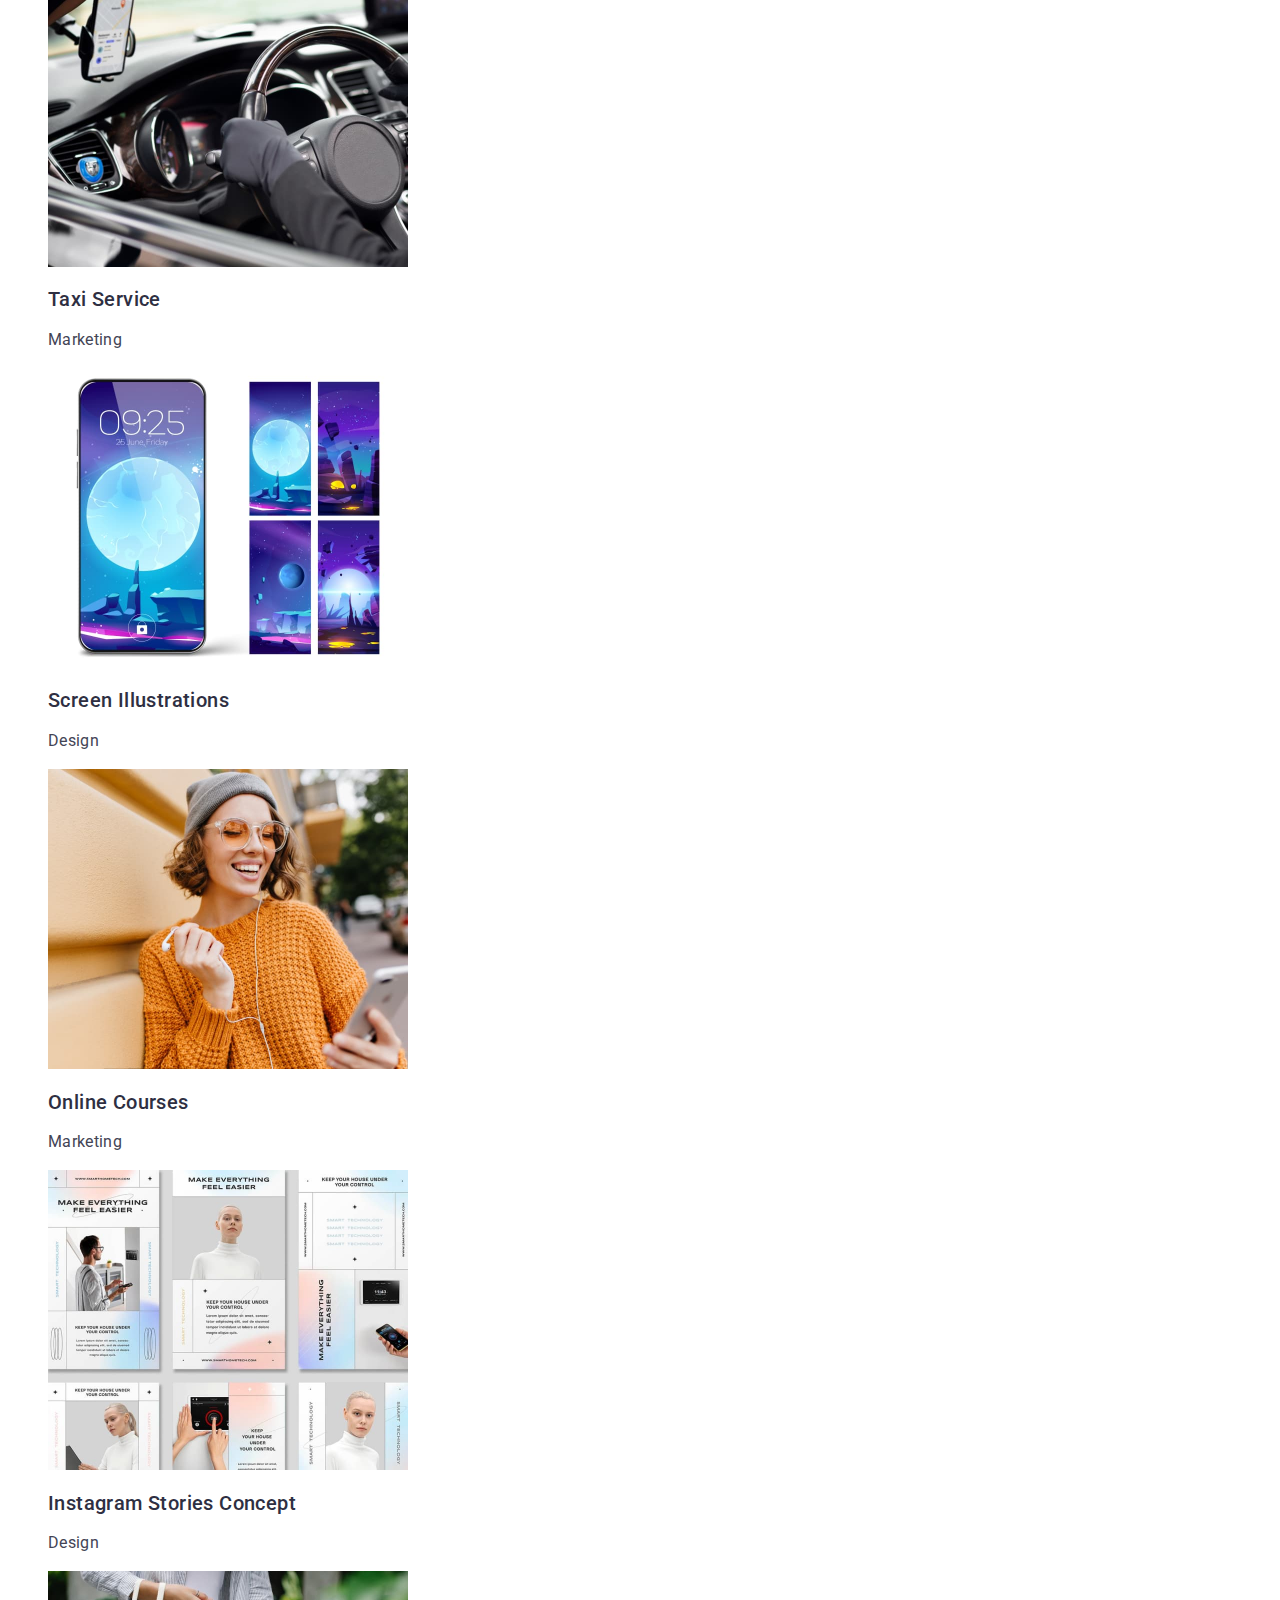
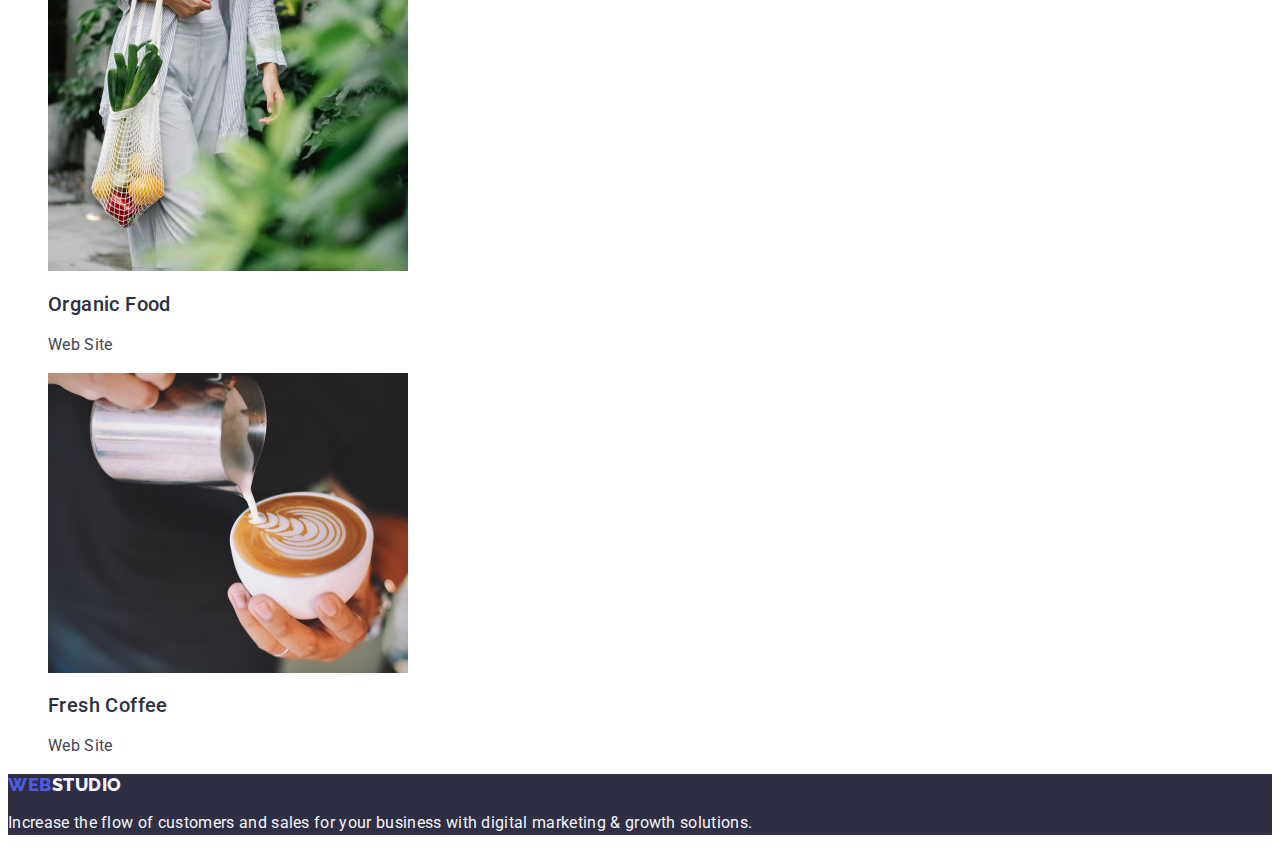
==== commit 362c4709: "edited." ====
--- a/portfolio.html
+++ b/portfolio.html
@@ -59,97 +59,106 @@
 
         
         <ul class="advantages-list list">
-            <li class="advantages-item" >
-                <img src="./images/Banking-App-Interface-Concept.jpg" 
+            <li class="advantages-item">
+                <a href="" class="link"><img src="./images/bank.jpg" 
                 alt="Banking App Interface Concept"
                 width="360"
                 height="300"
                 />
                 <h2 class="advantages-subtitle">Banking App Interface Concept</h2>
                 <p class="advantages-item-text">App</p>
+                </a>
             </li>
             
 
             <li class="advantages-item">
-                <img src="./images/Cashless-Payment.jpg" 
+                <a href="" class="link"><img src="./images/Cashless-Payment.jpg" 
                 alt="Cashless Payment"
                 width="360"
                 height="300"
                 /> 
                 <h2 class="advantages-subtitle">Cashless Payment</h2>
                 <p class="advantages-item-text">Marketing</p>
+                </a>
             </li>
             
 
             <li class="advantages-item">
-                <img src="./images/Meditation-App.jpg" 
+                <a href="" class="link"><img src="./images/Meditation-App.jpg" 
                 alt="Meditation App"
                 width="360"
                 height="300"
                 /> 
                 <h2 class="advantages-subtitle">Meditation App</h2>
                 <p class="advantages-item-text">App</p>
+                </a>
             </li>
             
            
             <li class="advantages-item"> 
-                <img src="./images/Taxi-Service.jpg" 
+                <a href="" class="link"><img src="./images/Taxi-Service.jpg" 
                 alt="Taxi Service"
                 width="360"
                 height="300"
             /> 
             <h2 class="advantages-subtitle">Taxi Service</h2>
             <p class="advantages-item-text">Marketing</p>
+            </a>
             </li>
 
             <li class="advantages-item">
-                <img src="./images/Screen-Illustrations.jpg" 
+                <a href="" class="link"><img src="./images/Screen-Illustrations.jpg" 
                 alt="Screen Illustrations"
                 width="360"
                 height="300"
             /> 
             <h2 class="advantages-subtitle">Screen Illustrations</h2>
             <p class="advantages-item-text">Design</p>
+                </a>
             </li>
 
             <li class="advantages-item">
-                <img src="./images/Online-Courses.jpg" 
+                <a href="" class="link"><img src="./images/Online-Courses.jpg" 
                 alt="Online Courses"
                 width="360"
                 height="300"
             /> 
             <h2 class="advantages-subtitle">Online Courses</h2>
             <p class="advantages-item-text">Marketing</p>
+                </a>
             </li>
             
             <li class="advantages-item">
-                <img src="./images/Instagram-Stories-Concept.jpg" 
+                <a href="" class="link"><img src="./images/insta.jpg" 
                 alt="Instagram Stories Concept"
                 width="360"
                 height="300"
             /> 
             <h2 class="advantages-subtitle">Instagram Stories Concept</h2>
             <p class="advantages-item-text">Design</p>
+                </a>
             </li>
 
             <li class="advantages-item">
-                <img src="./images/Organic-Food.jpg"
+                <a href="" class="link"><img src="./images/Organic-Food.jpg"
                 alt="Organic Food"
                 width="360"
                 height="300"
             /> 
             <h2 class="advantages-subtitle">Organic Food</h2>
             <p class="advantages-item-text">Web Site</p>
+                </a>
             </li>
 
             <li class="advantages-item">
-                <img src="./images/Fresh-Coffee.jpg" 
+                <a href="" class="link"><img src="./images/Fresh-Coffee.jpg" 
                 alt="Fresh Coffee"
                 width="360"
                 height="300"
             /> 
             <h2 class="advantages-subtitle">Fresh Coffee</h2>
             <p class="advantages-item-text">Web Site</p>
+                </a>
             </li>
 
         </ul>
--- a/css/styles.css
+++ b/css/styles.css
@@ -57,7 +57,7 @@
 }
 
 .header-socials-link{
-color: var(--primary-black-color);
+color: var(--text-color);
 font-size: 16px;
 line-height: 1.5;
 letter-spacing: 0.02em;
@@ -92,8 +92,8 @@
 }
 
 .element-button {
-color: var(--primary-white-color);
-background-color: var(--accent-color);
+color: #ffffff;
+background-color: #4D5AE5;
 font-family: 'Roboto', sans-serif;
 font-size: 16px;
 font-weight: 500;
@@ -148,7 +148,9 @@
     text-transform: capitalize;
     background-color: #FFFFFF;
 }
-
+.team-menu list{
+    color:#FFFFFF;
+}
 .team-subtitle{
 color: var(--primary-black-color);
 text-align: center;
